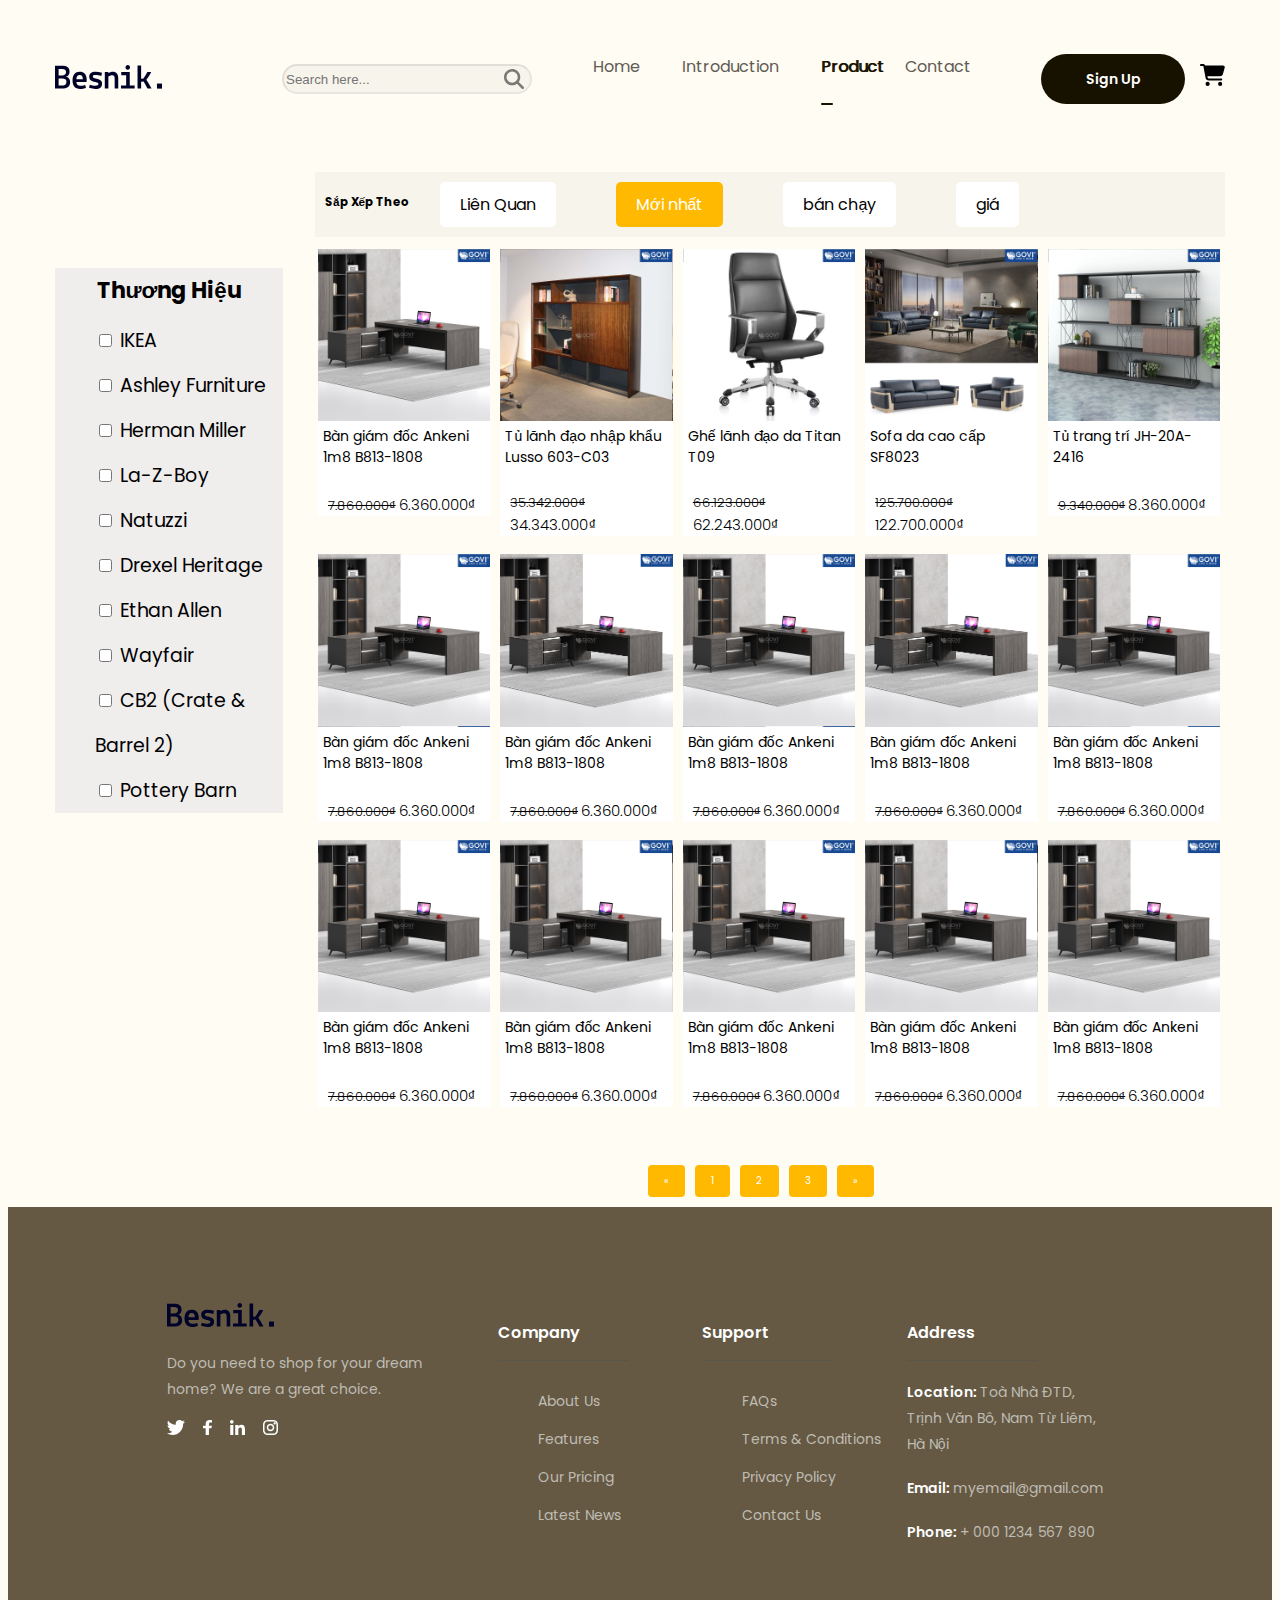
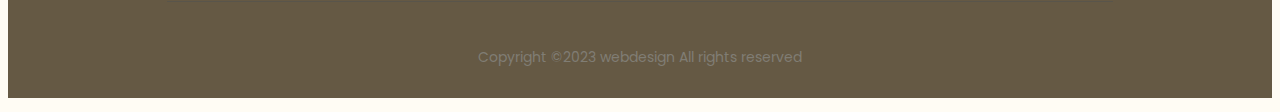
==== contain.html @ 4b07b242 "Besnik Online Shopping" ====
<!DOCTYPE html>
<html lang="en">
    <head>
        <meta charset="UTF-8" />
        <meta name="viewport" content="width=device-width, initial-scale=1.0" />
        <title>Document</title>
        <link rel="stylesheet" href="./assets/stylesheet/contain.css" />

        <link
            rel="stylesheet"
            href="fonts/fontawesome-free-6.4.0-web/css/all.css"
        />
        <!-- Google Fonts -->
        <link rel="preconnect" href="https://fonts.googleapis.com" />
        <link rel="preconnect" href="https://fonts.gstatic.com" crossorigin />
        <link
            href="https://fonts.googleapis.com/css2?family=Poppins:ital,wght@0,100;0,200;0,300;0,400;0,500;0,600;0,700;0,800;0,900;1,400&family=Sen:wght@700&display=swap"
            rel="stylesheet"
        />
    </head>
    <body>
        <!-- HEADER -->
        <header class="header fixed">
            <div class="main-content">
                <div class="body">
                    <!-- LOGO -->
                    <a href="home.html">
                        <img src="./assets/images/Logo.svg" alt="Besnik." />
                    </a>

                    <!-- Search -->
                    <div class="search">
                        <input
                            type="search"
                            id="woocommerce-product-search-field-0"
                            class="search-field mb-0"
                            placeholder="Search here..."
                            value=""
                            name="s"
                            autocomplete="off"
                        />

                        <img
                            src="./assets/images/magnifying-glass-solid.svg"
                            alt="..."
                            class="search-icon"
                        />
                    </div>

                    <!-- Navigation -->
                    <nav class="nav">
                        <ul>
                            <li>
                                <a href="home.html">Home</a>
                            </li>
                            <li>
                                <a href="introduction.html">Introduction</a>
                            </li>
                            <li class="active">
                                <a href="contact.html">Product</a>
                            </li>
                            <li>
                                <a href="contact.html">Contact</a>
                            </li>
                        </ul>
                    </nav>

                    <!-- Sign Up -->
                    <div class="action">
                        <a href="#!" class="sign-up-btn btn">Sign Up</a>
                    </div>

                    <!-- Cart -->
                    <div class="cart">
                        <a href="#!">
                            <img
                                src="./assets/images/cart-shopping-solid.svg"
                                alt="Cart"
                            />
                        </a>
                    </div>
                </div>
            </div>
        </header>
        <main>
            <!-- contain -->
            <div class="main-content">
                <div class="main-contain">
                    <div class="product-header">
                        <h3>Sắp Xếp Theo</h3>
                        <a href="#" class="button-like-link">Liên Quan</a>
                        <a href="#" class="button-like-link button-status"
                            >Mới nhất</a
                        >
                        <a href="#" class="button-like-link">bán chạy</a>
                        <a href="#" class="button-like-link">giá</a>
                    </div>
                    <div class="contain">
                        <div class="contain-right">
                            <div class="contain-menu">
                                <ul class="contain-menu__list">
                                    <h3 class="contain-menu-h3">Thương Hiệu</h3>
                                    <ul>
                                        <li class="contain-menu__item">
                                            <input type="checkbox" />
                                            <label for="brand_ikea">IKEA</label>
                                        </li>
                                        <li class="contain-menu__item">
                                            <input type="checkbox" />
                                            <label for="brand_ashley"
                                                >Ashley Furniture</label
                                            >
                                        </li>
                                        <li class="contain-menu__item">
                                            <input type="checkbox" />
                                            <label for="brand_herman_miller"
                                                >Herman Miller</label
                                            >
                                        </li>
                                        <li class="contain-menu__item">
                                            <input type="checkbox" />
                                            <label for="brand_la_z_boy"
                                                >La-Z-Boy</label
                                            >
                                        </li>
                                        <li class="contain-menu__item">
                                            <input type="checkbox" />
                                            <label for="brand_natuzzi"
                                                >Natuzzi</label
                                            >
                                        </li>
                                        <li class="contain-menu__item">
                                            <input type="checkbox" />
                                            <label for="brand_drexel_heritage"
                                                >Drexel Heritage</label
                                            >
                                        </li>
                                        <li class="contain-menu__item">
                                            <input type="checkbox" />
                                            <label for="brand_ethan_allen"
                                                >Ethan Allen</label
                                            >
                                        </li>
                                        <li class="contain-menu__item">
                                            <input type="checkbox" />
                                            <label for="brand_wayfair"
                                                >Wayfair</label
                                            >
                                        </li>
                                        <li class="contain-menu__item">
                                            <input type="checkbox" />
                                            <label for="brand_cb2"
                                                >CB2 (Crate & Barrel 2)</label
                                            >
                                        </li>
                                        <li class="contain-menu__item">
                                            <input type="checkbox" />
                                            <label for="brand_pottery_barn"
                                                >Pottery Barn</label
                                            >
                                        </li>
                                    </ul>
                                </ul>
                            </div>
                        </div>

                        <div class="product">
                            <!-- production -->
                            <div class="product-list">
                                <a class="product-item" href="table.html">
                                    <div
                                        class="product-item__img"
                                        style="
                                            background-image: url(./assets/images/BanGiamDoc.jpg);
                                        "
                                    ></div>
                                    <h4 class="product-item__name">
                                        Bàn giám đốc Ankeni 1m8 B813-1808
                                    </h4>
                                    <div class="product-item-active">
                                        <div class="product-item-active__like">
                                            <i class="fa-regular fa-heart"></i>
                                        </div>
                                        <div class="product-item-active__start">
                                            <i
                                                class="fa-sharp fa-regular fa-star"
                                            ></i>
                                            <i
                                                class="fa-sharp fa-regular fa-star"
                                            ></i>
                                            <i
                                                class="fa-sharp fa-regular fa-star"
                                            ></i>
                                            <i
                                                class="fa-sharp fa-regular fa-star"
                                            ></i>
                                            <i
                                                class="fa-sharp fa-regular fa-star"
                                            ></i>
                                        </div>
                                    </div>
                                    <div class="product-item__price">
                                        <span class="product-item__price--old"
                                            >7.860.000₫</span
                                        >
                                        <span class="product-item__price--new"
                                            >6.360.000₫</span
                                        >
                                    </div>
                                </a>
                            </div>
                            <!-- production -->
                            <div class="product-list">
                                <a class="product-item" href="cabinet.html">
                                    <div
                                        class="product-item__img"
                                        style="
                                            background-image: url(./assets/images/TuLanhDao.jpg);
                                        "
                                    ></div>
                                    <h4 class="product-item__name">
                                        Tủ lãnh đạo nhập khẩu Lusso 603-C03
                                    </h4>
                                    <div class="product-item-active">
                                        <div class="product-item-active__like">
                                            <i class="fa-regular fa-heart"></i>
                                        </div>
                                        <div class="product-item-active__start">
                                            <i
                                                class="fa-sharp fa-regular fa-star"
                                            ></i>
                                            <i
                                                class="fa-sharp fa-regular fa-star"
                                            ></i>
                                            <i
                                                class="fa-sharp fa-regular fa-star"
                                            ></i>
                                            <i
                                                class="fa-sharp fa-regular fa-star"
                                            ></i>
                                            <i
                                                class="fa-sharp fa-regular fa-star"
                                            ></i>
                                        </div>
                                    </div>
                                    <div class="product-item__price">
                                        <span class="product-item__price--old"
                                            >35.342.000₫</span
                                        >
                                        <span class="product-item__price--new"
                                            >34.343.000₫</span
                                        >
                                    </div>
                                </a>
                            </div>
                            <!-- production -->
                            <div class="product-list">
                                <a class="product-item" href="chair.html">
                                    <div
                                        class="product-item__img"
                                        style="
                                            background-image: url(./assets/images/GheLanhDao.jpg);
                                        "
                                    ></div>
                                    <h4 class="product-item__name">
                                        Ghế lãnh đạo da Titan T09
                                    </h4>
                                    <div class="product-item-active">
                                        <div class="product-item-active__like">
                                            <i class="fa-regular fa-heart"></i>
                                        </div>
                                        <div class="product-item-active__start">
                                            <i
                                                class="fa-sharp fa-regular fa-star"
                                            ></i>
                                            <i
                                                class="fa-sharp fa-regular fa-star"
                                            ></i>
                                            <i
                                                class="fa-sharp fa-regular fa-star"
                                            ></i>
                                            <i
                                                class="fa-sharp fa-regular fa-star"
                                            ></i>
                                            <i
                                                class="fa-sharp fa-regular fa-star"
                                            ></i>
                                        </div>
                                    </div>
                                    <div class="product-item__price">
                                        <span class="product-item__price--old"
                                            >66.123.000₫</span
                                        >
                                        <span class="product-item__price--new"
                                            >62.243.000₫</span
                                        >
                                    </div>
                                </a>
                            </div>
                            <!-- production -->
                            <div class="product-list">
                                <a class="product-item" href="sofa.html">
                                    <div
                                        class="product-item__img"
                                        style="
                                            background-image: url(./assets/images/sofaDaCaoCap.jpg);
                                        "
                                    ></div>
                                    <h4 class="product-item__name">
                                        Sofa da cao cấp SF8023
                                    </h4>
                                    <div class="product-item-active">
                                        <div class="product-item-active__like">
                                            <i class="fa-regular fa-heart"></i>
                                        </div>
                                        <div class="product-item-active__start">
                                            <i
                                                class="fa-sharp fa-regular fa-star"
                                            ></i>
                                            <i
                                                class="fa-sharp fa-regular fa-star"
                                            ></i>
                                            <i
                                                class="fa-sharp fa-regular fa-star"
                                            ></i>
                                            <i
                                                class="fa-sharp fa-regular fa-star"
                                            ></i>
                                            <i
                                                class="fa-sharp fa-regular fa-star"
                                            ></i>
                                        </div>
                                    </div>
                                    <div class="product-item__price">
                                        <span class="product-item__price--old"
                                            >125.700.000₫</span
                                        >
                                        <span class="product-item__price--new"
                                            >122.700.000₫</span
                                        >
                                    </div>
                                </a>
                            </div>
                            <!-- production -->
                            <div class="product-list">
                                <a class="product-item" href="bookshelves.html">
                                    <div
                                        class="product-item__img"
                                        style="
                                            background-image: url(./assets/images/TuTrangTri.jpg);
                                        "
                                    ></div>
                                    <h4 class="product-item__name">
                                        Tủ trang trí JH-20A-2416
                                    </h4>
                                    <div class="product-item-active">
                                        <div class="product-item-active__like">
                                            <i class="fa-regular fa-heart"></i>
                                        </div>
                                        <div class="product-item-active__start">
                                            <i
                                                class="fa-sharp fa-regular fa-star"
                                            ></i>
                                            <i
                                                class="fa-sharp fa-regular fa-star"
                                            ></i>
                                            <i
                                                class="fa-sharp fa-regular fa-star"
                                            ></i>
                                            <i
                                                class="fa-sharp fa-regular fa-star"
                                            ></i>
                                            <i
                                                class="fa-sharp fa-regular fa-star"
                                            ></i>
                                        </div>
                                    </div>
                                    <div class="product-item__price">
                                        <span class="product-item__price--old"
                                            >9.340.000₫</span
                                        >
                                        <span class="product-item__price--new"
                                            >8.360.000₫</span
                                        >
                                    </div>
                                </a>
                            </div>
                            <!-- production -->
                            <div class="product-list">
                                <a class="product-item" href="table.html">
                                    <div
                                        class="product-item__img"
                                        style="
                                            background-image: url(./assets/images/BanGiamDoc.jpg);
                                        "
                                    ></div>
                                    <h4 class="product-item__name">
                                        Bàn giám đốc Ankeni 1m8 B813-1808
                                    </h4>
                                    <div class="product-item-active">
                                        <div class="product-item-active__like">
                                            <i class="fa-regular fa-heart"></i>
                                        </div>
                                        <div class="product-item-active__start">
                                            <i
                                                class="fa-sharp fa-regular fa-star"
                                            ></i>
                                            <i
                                                class="fa-sharp fa-regular fa-star"
                                            ></i>
                                            <i
                                                class="fa-sharp fa-regular fa-star"
                                            ></i>
                                            <i
                                                class="fa-sharp fa-regular fa-star"
                                            ></i>
                                            <i
                                                class="fa-sharp fa-regular fa-star"
                                            ></i>
                                        </div>
                                    </div>
                                    <div class="product-item__price">
                                        <span class="product-item__price--old"
                                            >7.860.000₫</span
                                        >
                                        <span class="product-item__price--new"
                                            >6.360.000₫</span
                                        >
                                    </div>
                                </a>
                            </div>
                            <!-- production -->
                            <div class="product-list">
                                <a class="product-item" href="table.html">
                                    <div
                                        class="product-item__img"
                                        style="
                                            background-image: url(./assets/images/BanGiamDoc.jpg);
                                        "
                                    ></div>
                                    <h4 class="product-item__name">
                                        Bàn giám đốc Ankeni 1m8 B813-1808
                                    </h4>
                                    <div class="product-item-active">
                                        <div class="product-item-active__like">
                                            <i class="fa-regular fa-heart"></i>
                                        </div>
                                        <div class="product-item-active__start">
                                            <i
                                                class="fa-sharp fa-regular fa-star"
                                            ></i>
                                            <i
                                                class="fa-sharp fa-regular fa-star"
                                            ></i>
                                            <i
                                                class="fa-sharp fa-regular fa-star"
                                            ></i>
                                            <i
                                                class="fa-sharp fa-regular fa-star"
                                            ></i>
                                            <i
                                                class="fa-sharp fa-regular fa-star"
                                            ></i>
                                        </div>
                                    </div>
                                    <div class="product-item__price">
                                        <span class="product-item__price--old"
                                            >7.860.000₫</span
                                        >
                                        <span class="product-item__price--new"
                                            >6.360.000₫</span
                                        >
                                    </div>
                                </a>
                            </div>
                            <!-- production -->
                            <div class="product-list">
                                <a class="product-item" href="table.html">
                                    <div
                                        class="product-item__img"
                                        style="
                                            background-image: url(./assets/images/BanGiamDoc.jpg);
                                        "
                                    ></div>
                                    <h4 class="product-item__name">
                                        Bàn giám đốc Ankeni 1m8 B813-1808
                                    </h4>
                                    <div class="product-item-active">
                                        <div class="product-item-active__like">
                                            <i class="fa-regular fa-heart"></i>
                                        </div>
                                        <div class="product-item-active__start">
                                            <i
                                                class="fa-sharp fa-regular fa-star"
                                            ></i>
                                            <i
                                                class="fa-sharp fa-regular fa-star"
                                            ></i>
                                            <i
                                                class="fa-sharp fa-regular fa-star"
                                            ></i>
                                            <i
                                                class="fa-sharp fa-regular fa-star"
                                            ></i>
                                            <i
                                                class="fa-sharp fa-regular fa-star"
                                            ></i>
                                        </div>
                                    </div>
                                    <div class="product-item__price">
                                        <span class="product-item__price--old"
                                            >7.860.000₫</span
                                        >
                                        <span class="product-item__price--new"
                                            >6.360.000₫</span
                                        >
                                    </div>
                                </a>
                            </div>
                            <!-- production -->
                            <div class="product-list">
                                <a class="product-item" href="table.html">
                                    <div
                                        class="product-item__img"
                                        style="
                                            background-image: url(./assets/images/BanGiamDoc.jpg);
                                        "
                                    ></div>
                                    <h4 class="product-item__name">
                                        Bàn giám đốc Ankeni 1m8 B813-1808
                                    </h4>
                                    <div class="product-item-active">
                                        <div class="product-item-active__like">
                                            <i class="fa-regular fa-heart"></i>
                                        </div>
                                        <div class="product-item-active__start">
                                            <i
                                                class="fa-sharp fa-regular fa-star"
                                            ></i>
                                            <i
                                                class="fa-sharp fa-regular fa-star"
                                            ></i>
                                            <i
                                                class="fa-sharp fa-regular fa-star"
                                            ></i>
                                            <i
                                                class="fa-sharp fa-regular fa-star"
                                            ></i>
                                            <i
                                                class="fa-sharp fa-regular fa-star"
                                            ></i>
                                        </div>
                                    </div>
                                    <div class="product-item__price">
                                        <span class="product-item__price--old"
                                            >7.860.000₫</span
                                        >
                                        <span class="product-item__price--new"
                                            >6.360.000₫</span
                                        >
                                    </div>
                                </a>
                            </div>
                            <!-- production -->
                            <div class="product-list">
                                <a class="product-item" href="table.html">
                                    <div
                                        class="product-item__img"
                                        style="
                                            background-image: url(./assets/images/BanGiamDoc.jpg);
                                        "
                                    ></div>
                                    <h4 class="product-item__name">
                                        Bàn giám đốc Ankeni 1m8 B813-1808
                                    </h4>
                                    <div class="product-item-active">
                                        <div class="product-item-active__like">
                                            <i class="fa-regular fa-heart"></i>
                                        </div>
                                        <div class="product-item-active__start">
                                            <i
                                                class="fa-sharp fa-regular fa-star"
                                            ></i>
                                            <i
                                                class="fa-sharp fa-regular fa-star"
                                            ></i>
                                            <i
                                                class="fa-sharp fa-regular fa-star"
                                            ></i>
                                            <i
                                                class="fa-sharp fa-regular fa-star"
                                            ></i>
                                            <i
                                                class="fa-sharp fa-regular fa-star"
                                            ></i>
                                        </div>
                                    </div>
                                    <div class="product-item__price">
                                        <span class="product-item__price--old"
                                            >7.860.000₫</span
                                        >
                                        <span class="product-item__price--new"
                                            >6.360.000₫</span
                                        >
                                    </div>
                                </a>
                            </div>
                            <!-- production -->
                            <div class="product-list">
                                <a class="product-item" href="table.html">
                                    <div
                                        class="product-item__img"
                                        style="
                                            background-image: url(./assets/images/BanGiamDoc.jpg);
                                        "
                                    ></div>
                                    <h4 class="product-item__name">
                                        Bàn giám đốc Ankeni 1m8 B813-1808
                                    </h4>
                                    <div class="product-item-active">
                                        <div class="product-item-active__like">
                                            <i class="fa-regular fa-heart"></i>
                                        </div>
                                        <div class="product-item-active__start">
                                            <i
                                                class="fa-sharp fa-regular fa-star"
                                            ></i>
                                            <i
                                                class="fa-sharp fa-regular fa-star"
                                            ></i>
                                            <i
                                                class="fa-sharp fa-regular fa-star"
                                            ></i>
                                            <i
                                                class="fa-sharp fa-regular fa-star"
                                            ></i>
                                            <i
                                                class="fa-sharp fa-regular fa-star"
                                            ></i>
                                        </div>
                                    </div>
                                    <div class="product-item__price">
                                        <span class="product-item__price--old"
                                            >7.860.000₫</span
                                        >
                                        <span class="product-item__price--new"
                                            >6.360.000₫</span
                                        >
                                    </div>
                                </a>
                            </div>
                            <!-- production -->
                            <div class="product-list">
                                <a class="product-item" href="table.html">
                                    <div
                                        class="product-item__img"
                                        style="
                                            background-image: url(./assets/images/BanGiamDoc.jpg);
                                        "
                                    ></div>
                                    <h4 class="product-item__name">
                                        Bàn giám đốc Ankeni 1m8 B813-1808
                                    </h4>
                                    <div class="product-item-active">
                                        <div class="product-item-active__like">
                                            <i class="fa-regular fa-heart"></i>
                                        </div>
                                        <div class="product-item-active__start">
                                            <i
                                                class="fa-sharp fa-regular fa-star"
                                            ></i>
                                            <i
                                                class="fa-sharp fa-regular fa-star"
                                            ></i>
                                            <i
                                                class="fa-sharp fa-regular fa-star"
                                            ></i>
                                            <i
                                                class="fa-sharp fa-regular fa-star"
                                            ></i>
                                            <i
                                                class="fa-sharp fa-regular fa-star"
                                            ></i>
                                        </div>
                                    </div>
                                    <div class="product-item__price">
                                        <span class="product-item__price--old"
                                            >7.860.000₫</span
                                        >
                                        <span class="product-item__price--new"
                                            >6.360.000₫</span
                                        >
                                    </div>
                                </a>
                            </div>
                            <!-- production -->
                            <div class="product-list">
                                <a class="product-item" href="table.html">
                                    <div
                                        class="product-item__img"
                                        style="
                                            background-image: url(./assets/images/BanGiamDoc.jpg);
                                        "
                                    ></div>
                                    <h4 class="product-item__name">
                                        Bàn giám đốc Ankeni 1m8 B813-1808
                                    </h4>
                                    <div class="product-item-active">
                                        <div class="product-item-active__like">
                                            <i class="fa-regular fa-heart"></i>
                                        </div>
                                        <div class="product-item-active__start">
                                            <i
                                                class="fa-sharp fa-regular fa-star"
                                            ></i>
                                            <i
                                                class="fa-sharp fa-regular fa-star"
                                            ></i>
                                            <i
                                                class="fa-sharp fa-regular fa-star"
                                            ></i>
                                            <i
                                                class="fa-sharp fa-regular fa-star"
                                            ></i>
                                            <i
                                                class="fa-sharp fa-regular fa-star"
                                            ></i>
                                        </div>
                                    </div>
                                    <div class="product-item__price">
                                        <span class="product-item__price--old"
                                            >7.860.000₫</span
                                        >
                                        <span class="product-item__price--new"
                                            >6.360.000₫</span
                                        >
                                    </div>
                                </a>
                            </div>
                            <!-- production -->
                            <div class="product-list">
                                <a class="product-item" href="table.html">
                                    <div
                                        class="product-item__img"
                                        style="
                                            background-image: url(./assets/images/BanGiamDoc.jpg);
                                        "
                                    ></div>
                                    <h4 class="product-item__name">
                                        Bàn giám đốc Ankeni 1m8 B813-1808
                                    </h4>
                                    <div class="product-item-active">
                                        <div class="product-item-active__like">
                                            <i class="fa-regular fa-heart"></i>
                                        </div>
                                        <div class="product-item-active__start">
                                            <i
                                                class="fa-sharp fa-regular fa-star"
                                            ></i>
                                            <i
                                                class="fa-sharp fa-regular fa-star"
                                            ></i>
                                            <i
                                                class="fa-sharp fa-regular fa-star"
                                            ></i>
                                            <i
                                                class="fa-sharp fa-regular fa-star"
                                            ></i>
                                            <i
                                                class="fa-sharp fa-regular fa-star"
                                            ></i>
                                        </div>
                                    </div>
                                    <div class="product-item__price">
                                        <span class="product-item__price--old"
                                            >7.860.000₫</span
                                        >
                                        <span class="product-item__price--new"
                                            >6.360.000₫</span
                                        >
                                    </div>
                                </a>
                            </div>
                            <!-- production -->
                            <div class="product-list">
                                <a class="product-item" href="table.html">
                                    <div
                                        class="product-item__img"
                                        style="
                                            background-image: url(./assets/images/BanGiamDoc.jpg);
                                        "
                                    ></div>
                                    <h4 class="product-item__name">
                                        Bàn giám đốc Ankeni 1m8 B813-1808
                                    </h4>
                                    <div class="product-item-active">
                                        <div class="product-item-active__like">
                                            <i class="fa-regular fa-heart"></i>
                                        </div>
                                        <div class="product-item-active__start">
                                            <i
                                                class="fa-sharp fa-regular fa-star"
                                            ></i>
                                            <i
                                                class="fa-sharp fa-regular fa-star"
                                            ></i>
                                            <i
                                                class="fa-sharp fa-regular fa-star"
                                            ></i>
                                            <i
                                                class="fa-sharp fa-regular fa-star"
                                            ></i>
                                            <i
                                                class="fa-sharp fa-regular fa-star"
                                            ></i>
                                        </div>
                                    </div>
                                    <div class="product-item__price">
                                        <span class="product-item__price--old"
                                            >7.860.000₫</span
                                        >
                                        <span class="product-item__price--new"
                                            >6.360.000₫</span
                                        >
                                    </div>
                                </a>
                            </div>

                            <div class="contain_footer">
                                <ul class="pagination">
                                    <li><a href="#">«</a></li>
                                    <li><a href="#">1</a></li>
                                    <li><a href="#">2</a></li>
                                    <li><a href="#">3</a></li>
                                    <!-- Add more pages as needed -->
                                    <li><a href="#">»</a></li>
                                </ul>
                            </div>
                        </div>
                    </div>
                </div>
            </div>
        </main>
        <!-- FOOTER -->
        <div class="footer">
            <div class="main-content">
                <div class="row">
                    <!-- COLUMN 1 -->
                    <div class="column">
                        <a href=""
                            ><img
                                src="./assets/images/Logo.svg"
                                alt="Besnik"
                                class="logo"
                        /></a>
                        <p class="desc">
                            Do you need to shop for your dream home? We are a
                            great choice.
                        </p>
                        <img
                            src="./assets/images/social.svg"
                            alt="Social"
                            class="social"
                        />
                    </div>
                    <!-- COLUMN 2 -->
                    <div class="column">
                        <h3 class="title">Company</h3>
                        <ul class="list">
                            <li>
                                <a href="">About Us</a>
                            </li>
                            <li>
                                <a href="">Features</a>
                            </li>
                            <li>
                                <a href="">Our Pricing</a>
                            </li>
                            <li>
                                <a href="">Latest News</a>
                            </li>
                        </ul>
                    </div>
                    <!-- COLUMN 3 -->
                    <div class="column">
                        <h3 class="title">Support</h3>
                        <ul class="list">
                            <li>
                                <a href="">FAQs</a>
                            </li>
                            <li>
                                <a href="">Terms & Conditions</a>
                            </li>
                            <li>
                                <a href="">Privacy Policy</a>
                            </li>
                            <li>
                                <a href="">Contact Us</a>
                            </li>
                        </ul>
                    </div>
                    <!-- COLUMN 4 -->
                    <div class="column">
                        <h3 class="title">Address</h3>
                        <p class="desc">
                            <strong>Location: </strong>Toà Nhà ĐTD, Trịnh Văn
                            Bô, Nam Từ Liêm, Hà Nội
                        </p>

                        <p class="desc">
                            <strong>Email: </strong>myemail@gmail.com
                        </p>

                        <p class="desc">
                            <strong>Phone: </strong>+ 000 1234 567 890
                        </p>
                    </div>
                </div>
                <p class="copyright">
                    Copyright ©2023 webdesign All rights reserved
                </p>
            </div>
        </div>
    </body>
</html>
---- assets/stylesheet/contain.css ----
.main-content {
    width: 1170px;
    max-width: calc(100% - 48px);
    margin-left: auto;
    margin-right: auto;
}

* {
    box-sizing: border-box;
}

html {
    font-size: 62.5%;
}

body {
    background-color: #fffcf4;
    font-size: 1.6 rem;
    font-family: "Poppins", sans-serif;
}

/* Common */
.main-content {
    width: 1170px;
    max-width: calc(100% - 48px);
    margin-left: auto;
    margin-right: auto;
}

ul {
    list-style: none;
}

a {
    text-decoration: none;
}

:root {
    --font-heading: "Sen", sans-serif;
    --primary-color: #ffb900;
}

.btn {
    display: inline-block;
    min-width: 118px;
    padding: 0 16px;
    line-height: 50px;
    font-weight: 600;
    font-size: 1.4rem;
    text-align: center;
    color: #ffffff;
    background: #171100;
    border-radius: 999px;
}

.btn:hover {
    opacity: 0.9;
    cursor: pointer;
}

.heading {
    font-family: var(--font-heading);
    font-weight: 700;
    font-size: 5.8rem;
    line-height: 1.17;
    letter-spacing: -0.02em;
    color: #171100;
}

.heading.lv1 {
    font-size: 5.8rem;
    line-height: 1.17;
}

.heading.lv2 {
    font-size: 3.8rem;
    line-height: 1.26; /* 126.316% */
}

.line-clamp {
    display: -webkit-box;
    -webkit-line-clamp: var(--line-clamp, 1);
    -webkit-box-orient: vertical;
    overflow: hidden;
}

.line-clamp.line-2 {
    --line-clamp: 2;
}

.break-all {
    word-break: break-all;
}

/*---------------------- Header ----------------------*/
header {
    background: #fffcf4;
}

header.fixed {
    position: sticky;
    top: -28px;
    z-index: 1;
}

.header .body {
    display: flex;
    padding: 36px 0 8px;
    align-items: center;
}

.nav {
    margin-left: auto;
}

.nav a {
    position: relative;
    padding: 8px 21px;
    color: #5f5b53;
    text-align: center;
    font-size: 1.6rem;
}

.nav ul {
    display: flex;
}

.nav a:hover,
.nav li.active a {
    color: #171100;
    /* font-weight: 600; */
    text-shadow: 1px 0 0 currentColor;
}

.nav li.active a::after {
    position: absolute;
    left: 21px;
    bottom: 6px;
    display: block;
    content: "";
    width: 12px;
    height: 2px;
    flex-shrink: 0;
    border-radius: 1px;
    background: #171100;
}

.header .sign-up-btn {
    min-width: 144px;
}

a.sign-up-btn.btn:hover {
    background: #ffb900;
}

.header .action {
    margin-left: 49px;
}

.header .search {
    position: relative;
    margin-left: 120px;
}

.header .search .search-icon {
    position: absolute;
    width: 20px;
    height: 20px;
    margin-left: -28px;
    margin-top: 5px;
    opacity: 0.5;
}

.header .search-field {
    width: 250px;
    height: 30px;
    background-color: rgba(0, 0, 0, 0.03);
    border-color: rgba(0, 0, 0, 0.09);
    border-radius: 999px;
    box-shadow: none;
    color: currentColor !important;
}

.header .cart {
    margin-left: 15px;
    width: 30px;
    height: 30px;
}

/*---------------------- FOOTER ----------------------*/
.footer {
    padding: 96px 135px 0;
    background: #655944;
}

.footer .row {
    display: flex;
    padding-bottom: 38px;
    border-bottom: 1px solid #59554b;
}

.footer .row .column {
    width: 21.6%;
}

.footer .row .column:nth-child(1) {
    width: 35%;
}

.footer .column .desc {
    max-width: 267px;
    margin: 18px 0;
    color: #bfbcb2;
    font-size: 1.4rem;
    font-weight: 400;
    line-height: 1.86; /* 185.714% */
}

.footer .title {
    padding-bottom: 14px;
    position: relative;
    color: #fff;
    font-size: 1.6rem;
    font-weight: 600;
    line-height: 1.75; /* 175% */
}

.footer .title::after {
    content: "";
    position: absolute;
    left: 0;
    bottom: 0;
    width: 130px;
    height: 1px;
    flex-shrink: 0;
    background: #59554b;
}

.footer .list {
    margin-top: 28px;
}

.footer .list li a {
    display: inline-block;
    margin-bottom: 12px;
    color: #bfbcb2;
    font-size: 1.4rem;
    font-weight: 400;
    line-height: 1.85; /* 185.714% */
}

.footer .list li:last-child a {
    margin-bottom: 0;
}

.footer strong {
    color: #fff;
    font-weight: 600;
}

.footer .copyright {
    padding: 28px 28px;
    color: #807d74;
    text-align: center;
    font-size: 1.4rem;
    font-weight: 400;
    line-height: 1.86; /* 185.714% */
}

.main-contain {
    margin-top: 50px;
}

.contain {
    display: flex;
    width: 100%;
}
/* contain ritht */
.contain-right {
    width: 20%;
    margin-top: 0px;
    margin-right: 30px;
}

.contain-menu {
    background-color: rgb(240, 237, 237);
}

.contain-menu-h3 {
    margin-top: 0;
    margin-bottom: 5px;
    text-align: center; /* Căn giữa chữ trong ô */
}
.contain-menu__list {
    font-size: 19px;
    line-height: 45px;
    list-style: none;
    padding-left: 0;
}

.contain-menu__item {
    display: block;
    border-bottom: 1px solid var(--color--border);
    margin-left: 0px;
}

.contain-menu__item:hover {
    cursor: pointer;

    background-color: #fff;
}
/* product-header */
.product-header {
    display: flex;
    background-color: rgba(0, 0, 0, 0.03);
    padding: 10px;
    margin-left: 260px;
    margin-bottom: 12px;
}
.button-like-link {
    display: inline-block;
    padding: 10px 20px;
    text-decoration: none;
    background-color: white;
    color: #040202;
    font-size: 16px;
    border-radius: 5px;
    transition: background-color 0.3s ease;
    margin-left: 30px;
    margin-right: 30px;
}
.button-status {
    background-color: #ffb900;
    color: white;
}
/* product */
.product {
    display: flex;
    flex-wrap: wrap;
    width: 80%;
}
.product-list {
    padding: 0 5px 8px 5px;
    width: 20%;
}

.product-item {
    background-color: white;
    transform: transform linear rgba(0, 0, 0, 0.1);
    display: block;
    text-decoration: none;
    color: var(--color--text);
}

.product-item {
    background-color: white;
    transform: transform linear rgba(0, 0, 0, 0.1);
    display: block;
    text-decoration: none;
    color: var(--color--text);
}

.product-item:hover {
    transform: translateY(-10px);
}
.product-item__img {
    padding-top: 100%;
    background-size: contain;
    background-position: center;
}

.product-item__name {
    font-size: 1.4rem;
    font-weight: 400;
    color: var(--color--text);
    height: auto;
    margin: 5px;
    overflow: hidden;
    display: -webkit-box;
    -webkit-box-orient: vertical;
    -webkit-line-clamp: 2;
}
.product-item__price {
    margin: 10px;
    font-weight: 300;
}
.product-item__price--old {
    font-size: 1.3rem;
    text-decoration: line-through;
}
.product-item__price--new {
    font-size: 1.5rem;
    color: var(--color--primakey);
}
.product-item-active {
    display: flex;
    justify-content: space-between;
    font-size: 1.3rem;
    align-items: center;
}
.product-item-active__like {
    margin: 5px;
}
.product-item-active__like--on {
    color: red;
}
.product-item-active__start {
    margin-left: auto;
}
/* footer */

.contain_foote {
    background-color: #333;
    color: white;
    text-align: center;
    padding: 10px;
    position: fixed;
    bottom: 0;
    width: 100%;
}

.pagination {
    display: flex;
    justify-content: center;
    list-style: none;
    padding: 0;
    margin-left: 330px;
    margin-top: 40px;
}

.pagination li {
    margin: 0 5px;
}

.pagination a {
    text-decoration: none;
    color: white;
    background-color: #ffb900;
    padding: 8px 16px;
    border-radius: 4px;
    display: inline-block; /* Để liên kết chuyển trang căn giữa */
}

.pagination a:hover {
    background-color: #777;
}
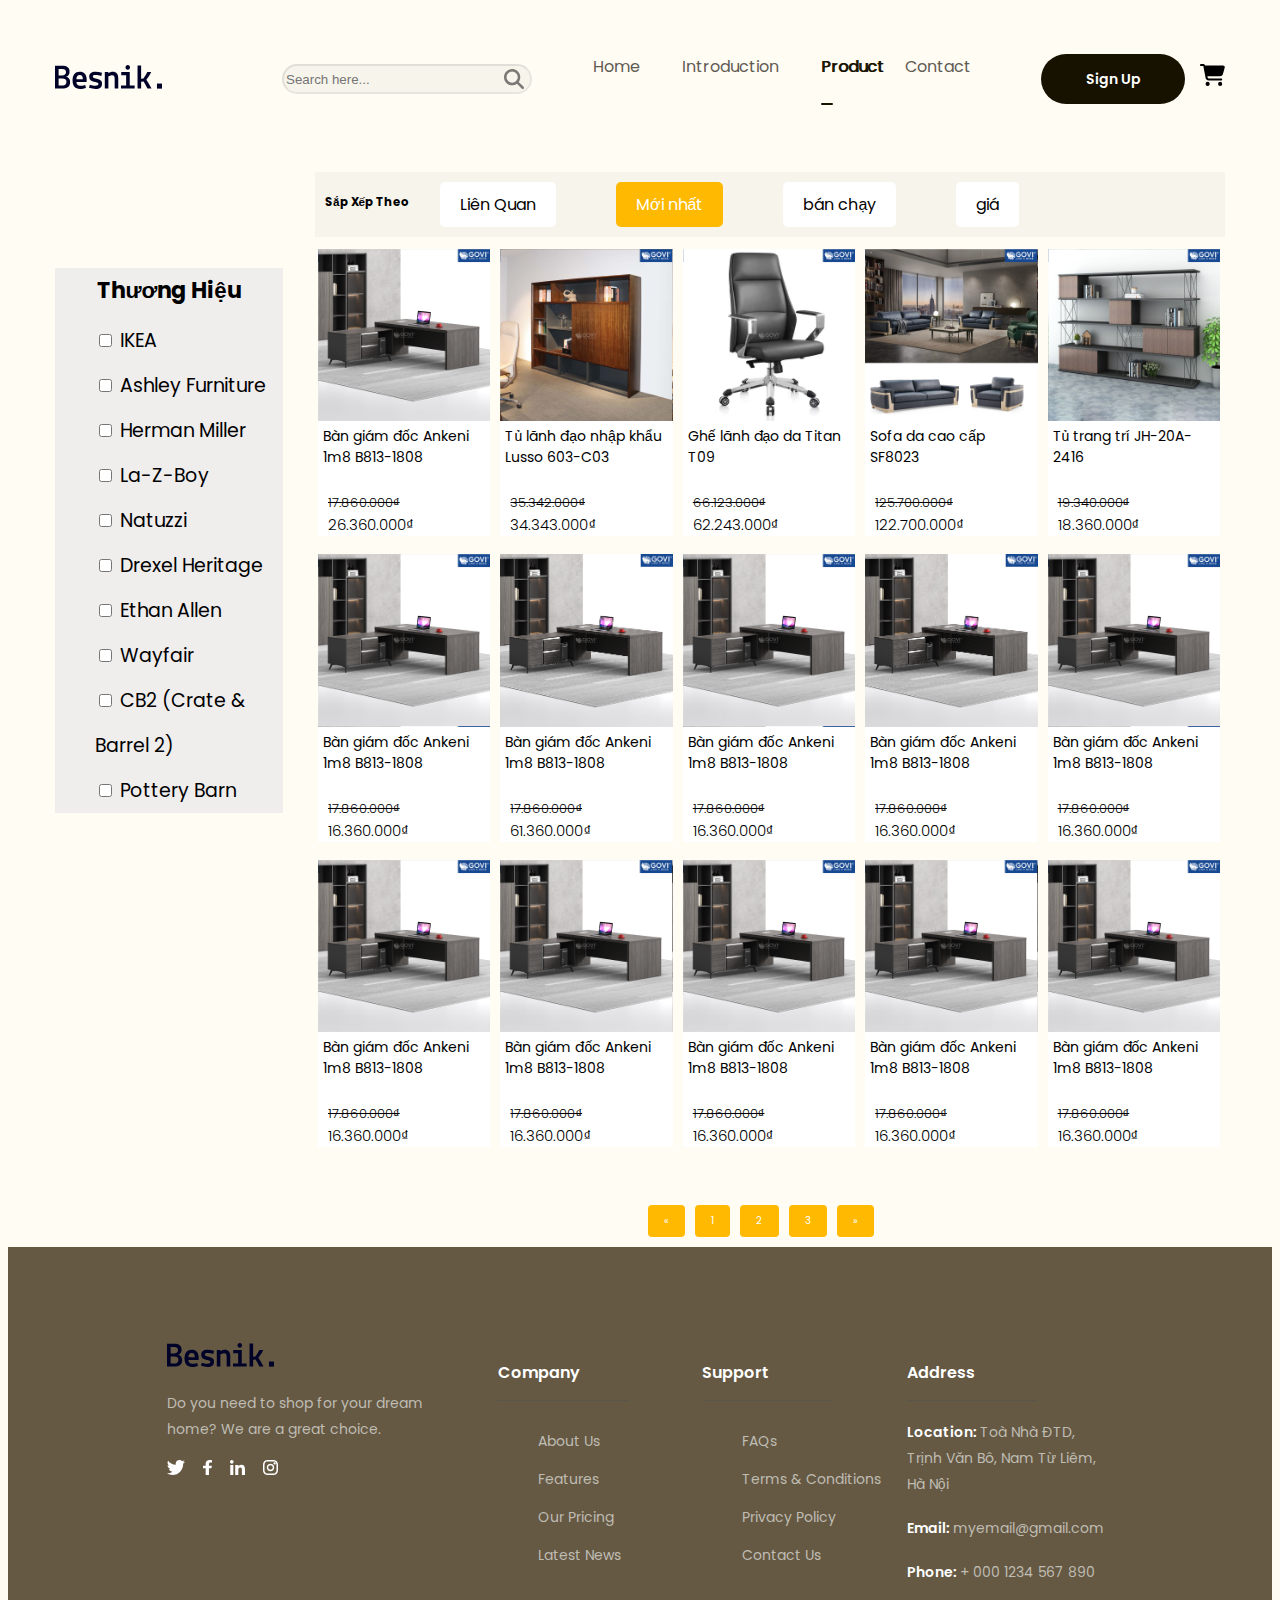
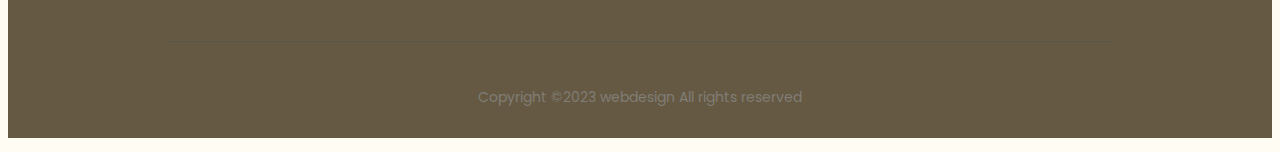
==== commit 868bf742: "Update Price" ====
--- a/contain.html
+++ b/contain.html
@@ -24,7 +24,7 @@
             <div class="main-content">
                 <div class="body">
                     <!-- LOGO -->
-                    <a href="home.html">
+                    <a href="#">
                         <img src="./assets/images/Logo.svg" alt="Besnik." />
                     </a>
 
@@ -201,10 +201,10 @@
                                     </div>
                                     <div class="product-item__price">
                                         <span class="product-item__price--old"
-                                            >7.860.000₫</span
-                                        >
-                                        <span class="product-item__price--new"
-                                            >6.360.000₫</span
+                                            >17.860.000₫</span
+                                        >
+                                        <span class="product-item__price--new"
+                                            >26.360.000₫</span
                                         >
                                     </div>
                                 </a>
@@ -377,450 +377,450 @@
                                     </div>
                                     <div class="product-item__price">
                                         <span class="product-item__price--old"
-                                            >9.340.000₫</span
-                                        >
-                                        <span class="product-item__price--new"
-                                            >8.360.000₫</span
-                                        >
-                                    </div>
-                                </a>
-                            </div>
-                            <!-- production -->
-                            <div class="product-list">
-                                <a class="product-item" href="table.html">
-                                    <div
-                                        class="product-item__img"
-                                        style="
-                                            background-image: url(./assets/images/BanGiamDoc.jpg);
-                                        "
-                                    ></div>
-                                    <h4 class="product-item__name">
-                                        Bàn giám đốc Ankeni 1m8 B813-1808
-                                    </h4>
-                                    <div class="product-item-active">
-                                        <div class="product-item-active__like">
-                                            <i class="fa-regular fa-heart"></i>
-                                        </div>
-                                        <div class="product-item-active__start">
-                                            <i
-                                                class="fa-sharp fa-regular fa-star"
-                                            ></i>
-                                            <i
-                                                class="fa-sharp fa-regular fa-star"
-                                            ></i>
-                                            <i
-                                                class="fa-sharp fa-regular fa-star"
-                                            ></i>
-                                            <i
-                                                class="fa-sharp fa-regular fa-star"
-                                            ></i>
-                                            <i
-                                                class="fa-sharp fa-regular fa-star"
-                                            ></i>
-                                        </div>
-                                    </div>
-                                    <div class="product-item__price">
-                                        <span class="product-item__price--old"
-                                            >7.860.000₫</span
-                                        >
-                                        <span class="product-item__price--new"
-                                            >6.360.000₫</span
-                                        >
-                                    </div>
-                                </a>
-                            </div>
-                            <!-- production -->
-                            <div class="product-list">
-                                <a class="product-item" href="table.html">
-                                    <div
-                                        class="product-item__img"
-                                        style="
-                                            background-image: url(./assets/images/BanGiamDoc.jpg);
-                                        "
-                                    ></div>
-                                    <h4 class="product-item__name">
-                                        Bàn giám đốc Ankeni 1m8 B813-1808
-                                    </h4>
-                                    <div class="product-item-active">
-                                        <div class="product-item-active__like">
-                                            <i class="fa-regular fa-heart"></i>
-                                        </div>
-                                        <div class="product-item-active__start">
-                                            <i
-                                                class="fa-sharp fa-regular fa-star"
-                                            ></i>
-                                            <i
-                                                class="fa-sharp fa-regular fa-star"
-                                            ></i>
-                                            <i
-                                                class="fa-sharp fa-regular fa-star"
-                                            ></i>
-                                            <i
-                                                class="fa-sharp fa-regular fa-star"
-                                            ></i>
-                                            <i
-                                                class="fa-sharp fa-regular fa-star"
-                                            ></i>
-                                        </div>
-                                    </div>
-                                    <div class="product-item__price">
-                                        <span class="product-item__price--old"
-                                            >7.860.000₫</span
-                                        >
-                                        <span class="product-item__price--new"
-                                            >6.360.000₫</span
-                                        >
-                                    </div>
-                                </a>
-                            </div>
-                            <!-- production -->
-                            <div class="product-list">
-                                <a class="product-item" href="table.html">
-                                    <div
-                                        class="product-item__img"
-                                        style="
-                                            background-image: url(./assets/images/BanGiamDoc.jpg);
-                                        "
-                                    ></div>
-                                    <h4 class="product-item__name">
-                                        Bàn giám đốc Ankeni 1m8 B813-1808
-                                    </h4>
-                                    <div class="product-item-active">
-                                        <div class="product-item-active__like">
-                                            <i class="fa-regular fa-heart"></i>
-                                        </div>
-                                        <div class="product-item-active__start">
-                                            <i
-                                                class="fa-sharp fa-regular fa-star"
-                                            ></i>
-                                            <i
-                                                class="fa-sharp fa-regular fa-star"
-                                            ></i>
-                                            <i
-                                                class="fa-sharp fa-regular fa-star"
-                                            ></i>
-                                            <i
-                                                class="fa-sharp fa-regular fa-star"
-                                            ></i>
-                                            <i
-                                                class="fa-sharp fa-regular fa-star"
-                                            ></i>
-                                        </div>
-                                    </div>
-                                    <div class="product-item__price">
-                                        <span class="product-item__price--old"
-                                            >7.860.000₫</span
-                                        >
-                                        <span class="product-item__price--new"
-                                            >6.360.000₫</span
-                                        >
-                                    </div>
-                                </a>
-                            </div>
-                            <!-- production -->
-                            <div class="product-list">
-                                <a class="product-item" href="table.html">
-                                    <div
-                                        class="product-item__img"
-                                        style="
-                                            background-image: url(./assets/images/BanGiamDoc.jpg);
-                                        "
-                                    ></div>
-                                    <h4 class="product-item__name">
-                                        Bàn giám đốc Ankeni 1m8 B813-1808
-                                    </h4>
-                                    <div class="product-item-active">
-                                        <div class="product-item-active__like">
-                                            <i class="fa-regular fa-heart"></i>
-                                        </div>
-                                        <div class="product-item-active__start">
-                                            <i
-                                                class="fa-sharp fa-regular fa-star"
-                                            ></i>
-                                            <i
-                                                class="fa-sharp fa-regular fa-star"
-                                            ></i>
-                                            <i
-                                                class="fa-sharp fa-regular fa-star"
-                                            ></i>
-                                            <i
-                                                class="fa-sharp fa-regular fa-star"
-                                            ></i>
-                                            <i
-                                                class="fa-sharp fa-regular fa-star"
-                                            ></i>
-                                        </div>
-                                    </div>
-                                    <div class="product-item__price">
-                                        <span class="product-item__price--old"
-                                            >7.860.000₫</span
-                                        >
-                                        <span class="product-item__price--new"
-                                            >6.360.000₫</span
-                                        >
-                                    </div>
-                                </a>
-                            </div>
-                            <!-- production -->
-                            <div class="product-list">
-                                <a class="product-item" href="table.html">
-                                    <div
-                                        class="product-item__img"
-                                        style="
-                                            background-image: url(./assets/images/BanGiamDoc.jpg);
-                                        "
-                                    ></div>
-                                    <h4 class="product-item__name">
-                                        Bàn giám đốc Ankeni 1m8 B813-1808
-                                    </h4>
-                                    <div class="product-item-active">
-                                        <div class="product-item-active__like">
-                                            <i class="fa-regular fa-heart"></i>
-                                        </div>
-                                        <div class="product-item-active__start">
-                                            <i
-                                                class="fa-sharp fa-regular fa-star"
-                                            ></i>
-                                            <i
-                                                class="fa-sharp fa-regular fa-star"
-                                            ></i>
-                                            <i
-                                                class="fa-sharp fa-regular fa-star"
-                                            ></i>
-                                            <i
-                                                class="fa-sharp fa-regular fa-star"
-                                            ></i>
-                                            <i
-                                                class="fa-sharp fa-regular fa-star"
-                                            ></i>
-                                        </div>
-                                    </div>
-                                    <div class="product-item__price">
-                                        <span class="product-item__price--old"
-                                            >7.860.000₫</span
-                                        >
-                                        <span class="product-item__price--new"
-                                            >6.360.000₫</span
-                                        >
-                                    </div>
-                                </a>
-                            </div>
-                            <!-- production -->
-                            <div class="product-list">
-                                <a class="product-item" href="table.html">
-                                    <div
-                                        class="product-item__img"
-                                        style="
-                                            background-image: url(./assets/images/BanGiamDoc.jpg);
-                                        "
-                                    ></div>
-                                    <h4 class="product-item__name">
-                                        Bàn giám đốc Ankeni 1m8 B813-1808
-                                    </h4>
-                                    <div class="product-item-active">
-                                        <div class="product-item-active__like">
-                                            <i class="fa-regular fa-heart"></i>
-                                        </div>
-                                        <div class="product-item-active__start">
-                                            <i
-                                                class="fa-sharp fa-regular fa-star"
-                                            ></i>
-                                            <i
-                                                class="fa-sharp fa-regular fa-star"
-                                            ></i>
-                                            <i
-                                                class="fa-sharp fa-regular fa-star"
-                                            ></i>
-                                            <i
-                                                class="fa-sharp fa-regular fa-star"
-                                            ></i>
-                                            <i
-                                                class="fa-sharp fa-regular fa-star"
-                                            ></i>
-                                        </div>
-                                    </div>
-                                    <div class="product-item__price">
-                                        <span class="product-item__price--old"
-                                            >7.860.000₫</span
-                                        >
-                                        <span class="product-item__price--new"
-                                            >6.360.000₫</span
-                                        >
-                                    </div>
-                                </a>
-                            </div>
-                            <!-- production -->
-                            <div class="product-list">
-                                <a class="product-item" href="table.html">
-                                    <div
-                                        class="product-item__img"
-                                        style="
-                                            background-image: url(./assets/images/BanGiamDoc.jpg);
-                                        "
-                                    ></div>
-                                    <h4 class="product-item__name">
-                                        Bàn giám đốc Ankeni 1m8 B813-1808
-                                    </h4>
-                                    <div class="product-item-active">
-                                        <div class="product-item-active__like">
-                                            <i class="fa-regular fa-heart"></i>
-                                        </div>
-                                        <div class="product-item-active__start">
-                                            <i
-                                                class="fa-sharp fa-regular fa-star"
-                                            ></i>
-                                            <i
-                                                class="fa-sharp fa-regular fa-star"
-                                            ></i>
-                                            <i
-                                                class="fa-sharp fa-regular fa-star"
-                                            ></i>
-                                            <i
-                                                class="fa-sharp fa-regular fa-star"
-                                            ></i>
-                                            <i
-                                                class="fa-sharp fa-regular fa-star"
-                                            ></i>
-                                        </div>
-                                    </div>
-                                    <div class="product-item__price">
-                                        <span class="product-item__price--old"
-                                            >7.860.000₫</span
-                                        >
-                                        <span class="product-item__price--new"
-                                            >6.360.000₫</span
-                                        >
-                                    </div>
-                                </a>
-                            </div>
-                            <!-- production -->
-                            <div class="product-list">
-                                <a class="product-item" href="table.html">
-                                    <div
-                                        class="product-item__img"
-                                        style="
-                                            background-image: url(./assets/images/BanGiamDoc.jpg);
-                                        "
-                                    ></div>
-                                    <h4 class="product-item__name">
-                                        Bàn giám đốc Ankeni 1m8 B813-1808
-                                    </h4>
-                                    <div class="product-item-active">
-                                        <div class="product-item-active__like">
-                                            <i class="fa-regular fa-heart"></i>
-                                        </div>
-                                        <div class="product-item-active__start">
-                                            <i
-                                                class="fa-sharp fa-regular fa-star"
-                                            ></i>
-                                            <i
-                                                class="fa-sharp fa-regular fa-star"
-                                            ></i>
-                                            <i
-                                                class="fa-sharp fa-regular fa-star"
-                                            ></i>
-                                            <i
-                                                class="fa-sharp fa-regular fa-star"
-                                            ></i>
-                                            <i
-                                                class="fa-sharp fa-regular fa-star"
-                                            ></i>
-                                        </div>
-                                    </div>
-                                    <div class="product-item__price">
-                                        <span class="product-item__price--old"
-                                            >7.860.000₫</span
-                                        >
-                                        <span class="product-item__price--new"
-                                            >6.360.000₫</span
-                                        >
-                                    </div>
-                                </a>
-                            </div>
-                            <!-- production -->
-                            <div class="product-list">
-                                <a class="product-item" href="table.html">
-                                    <div
-                                        class="product-item__img"
-                                        style="
-                                            background-image: url(./assets/images/BanGiamDoc.jpg);
-                                        "
-                                    ></div>
-                                    <h4 class="product-item__name">
-                                        Bàn giám đốc Ankeni 1m8 B813-1808
-                                    </h4>
-                                    <div class="product-item-active">
-                                        <div class="product-item-active__like">
-                                            <i class="fa-regular fa-heart"></i>
-                                        </div>
-                                        <div class="product-item-active__start">
-                                            <i
-                                                class="fa-sharp fa-regular fa-star"
-                                            ></i>
-                                            <i
-                                                class="fa-sharp fa-regular fa-star"
-                                            ></i>
-                                            <i
-                                                class="fa-sharp fa-regular fa-star"
-                                            ></i>
-                                            <i
-                                                class="fa-sharp fa-regular fa-star"
-                                            ></i>
-                                            <i
-                                                class="fa-sharp fa-regular fa-star"
-                                            ></i>
-                                        </div>
-                                    </div>
-                                    <div class="product-item__price">
-                                        <span class="product-item__price--old"
-                                            >7.860.000₫</span
-                                        >
-                                        <span class="product-item__price--new"
-                                            >6.360.000₫</span
-                                        >
-                                    </div>
-                                </a>
-                            </div>
-                            <!-- production -->
-                            <div class="product-list">
-                                <a class="product-item" href="table.html">
-                                    <div
-                                        class="product-item__img"
-                                        style="
-                                            background-image: url(./assets/images/BanGiamDoc.jpg);
-                                        "
-                                    ></div>
-                                    <h4 class="product-item__name">
-                                        Bàn giám đốc Ankeni 1m8 B813-1808
-                                    </h4>
-                                    <div class="product-item-active">
-                                        <div class="product-item-active__like">
-                                            <i class="fa-regular fa-heart"></i>
-                                        </div>
-                                        <div class="product-item-active__start">
-                                            <i
-                                                class="fa-sharp fa-regular fa-star"
-                                            ></i>
-                                            <i
-                                                class="fa-sharp fa-regular fa-star"
-                                            ></i>
-                                            <i
-                                                class="fa-sharp fa-regular fa-star"
-                                            ></i>
-                                            <i
-                                                class="fa-sharp fa-regular fa-star"
-                                            ></i>
-                                            <i
-                                                class="fa-sharp fa-regular fa-star"
-                                            ></i>
-                                        </div>
-                                    </div>
-                                    <div class="product-item__price">
-                                        <span class="product-item__price--old"
-                                            >7.860.000₫</span
-                                        >
-                                        <span class="product-item__price--new"
-                                            >6.360.000₫</span
+                                            >19.340.000₫</span
+                                        >
+                                        <span class="product-item__price--new"
+                                            >18.360.000₫</span
+                                        >
+                                    </div>
+                                </a>
+                            </div>
+                            <!-- production -->
+                            <div class="product-list">
+                                <a class="product-item" href="table.html">
+                                    <div
+                                        class="product-item__img"
+                                        style="
+                                            background-image: url(./assets/images/BanGiamDoc.jpg);
+                                        "
+                                    ></div>
+                                    <h4 class="product-item__name">
+                                        Bàn giám đốc Ankeni 1m8 B813-1808
+                                    </h4>
+                                    <div class="product-item-active">
+                                        <div class="product-item-active__like">
+                                            <i class="fa-regular fa-heart"></i>
+                                        </div>
+                                        <div class="product-item-active__start">
+                                            <i
+                                                class="fa-sharp fa-regular fa-star"
+                                            ></i>
+                                            <i
+                                                class="fa-sharp fa-regular fa-star"
+                                            ></i>
+                                            <i
+                                                class="fa-sharp fa-regular fa-star"
+                                            ></i>
+                                            <i
+                                                class="fa-sharp fa-regular fa-star"
+                                            ></i>
+                                            <i
+                                                class="fa-sharp fa-regular fa-star"
+                                            ></i>
+                                        </div>
+                                    </div>
+                                    <div class="product-item__price">
+                                        <span class="product-item__price--old"
+                                            >17.860.000₫</span
+                                        >
+                                        <span class="product-item__price--new"
+                                            >16.360.000₫</span
+                                        >
+                                    </div>
+                                </a>
+                            </div>
+                            <!-- production -->
+                            <div class="product-list">
+                                <a class="product-item" href="table.html">
+                                    <div
+                                        class="product-item__img"
+                                        style="
+                                            background-image: url(./assets/images/BanGiamDoc.jpg);
+                                        "
+                                    ></div>
+                                    <h4 class="product-item__name">
+                                        Bàn giám đốc Ankeni 1m8 B813-1808
+                                    </h4>
+                                    <div class="product-item-active">
+                                        <div class="product-item-active__like">
+                                            <i class="fa-regular fa-heart"></i>
+                                        </div>
+                                        <div class="product-item-active__start">
+                                            <i
+                                                class="fa-sharp fa-regular fa-star"
+                                            ></i>
+                                            <i
+                                                class="fa-sharp fa-regular fa-star"
+                                            ></i>
+                                            <i
+                                                class="fa-sharp fa-regular fa-star"
+                                            ></i>
+                                            <i
+                                                class="fa-sharp fa-regular fa-star"
+                                            ></i>
+                                            <i
+                                                class="fa-sharp fa-regular fa-star"
+                                            ></i>
+                                        </div>
+                                    </div>
+                                    <div class="product-item__price">
+                                        <span class="product-item__price--old"
+                                            >17.860.000₫</span
+                                        >
+                                        <span class="product-item__price--new"
+                                            >61.360.000₫</span
+                                        >
+                                    </div>
+                                </a>
+                            </div>
+                            <!-- production -->
+                            <div class="product-list">
+                                <a class="product-item" href="table.html">
+                                    <div
+                                        class="product-item__img"
+                                        style="
+                                            background-image: url(./assets/images/BanGiamDoc.jpg);
+                                        "
+                                    ></div>
+                                    <h4 class="product-item__name">
+                                        Bàn giám đốc Ankeni 1m8 B813-1808
+                                    </h4>
+                                    <div class="product-item-active">
+                                        <div class="product-item-active__like">
+                                            <i class="fa-regular fa-heart"></i>
+                                        </div>
+                                        <div class="product-item-active__start">
+                                            <i
+                                                class="fa-sharp fa-regular fa-star"
+                                            ></i>
+                                            <i
+                                                class="fa-sharp fa-regular fa-star"
+                                            ></i>
+                                            <i
+                                                class="fa-sharp fa-regular fa-star"
+                                            ></i>
+                                            <i
+                                                class="fa-sharp fa-regular fa-star"
+                                            ></i>
+                                            <i
+                                                class="fa-sharp fa-regular fa-star"
+                                            ></i>
+                                        </div>
+                                    </div>
+                                    <div class="product-item__price">
+                                        <span class="product-item__price--old"
+                                            >17.860.000₫</span
+                                        >
+                                        <span class="product-item__price--new"
+                                            >16.360.000₫</span
+                                        >
+                                    </div>
+                                </a>
+                            </div>
+                            <!-- production -->
+                            <div class="product-list">
+                                <a class="product-item" href="table.html">
+                                    <div
+                                        class="product-item__img"
+                                        style="
+                                            background-image: url(./assets/images/BanGiamDoc.jpg);
+                                        "
+                                    ></div>
+                                    <h4 class="product-item__name">
+                                        Bàn giám đốc Ankeni 1m8 B813-1808
+                                    </h4>
+                                    <div class="product-item-active">
+                                        <div class="product-item-active__like">
+                                            <i class="fa-regular fa-heart"></i>
+                                        </div>
+                                        <div class="product-item-active__start">
+                                            <i
+                                                class="fa-sharp fa-regular fa-star"
+                                            ></i>
+                                            <i
+                                                class="fa-sharp fa-regular fa-star"
+                                            ></i>
+                                            <i
+                                                class="fa-sharp fa-regular fa-star"
+                                            ></i>
+                                            <i
+                                                class="fa-sharp fa-regular fa-star"
+                                            ></i>
+                                            <i
+                                                class="fa-sharp fa-regular fa-star"
+                                            ></i>
+                                        </div>
+                                    </div>
+                                    <div class="product-item__price">
+                                        <span class="product-item__price--old"
+                                            >17.860.000₫</span
+                                        >
+                                        <span class="product-item__price--new"
+                                            >16.360.000₫</span
+                                        >
+                                    </div>
+                                </a>
+                            </div>
+                            <!-- production -->
+                            <div class="product-list">
+                                <a class="product-item" href="table.html">
+                                    <div
+                                        class="product-item__img"
+                                        style="
+                                            background-image: url(./assets/images/BanGiamDoc.jpg);
+                                        "
+                                    ></div>
+                                    <h4 class="product-item__name">
+                                        Bàn giám đốc Ankeni 1m8 B813-1808
+                                    </h4>
+                                    <div class="product-item-active">
+                                        <div class="product-item-active__like">
+                                            <i class="fa-regular fa-heart"></i>
+                                        </div>
+                                        <div class="product-item-active__start">
+                                            <i
+                                                class="fa-sharp fa-regular fa-star"
+                                            ></i>
+                                            <i
+                                                class="fa-sharp fa-regular fa-star"
+                                            ></i>
+                                            <i
+                                                class="fa-sharp fa-regular fa-star"
+                                            ></i>
+                                            <i
+                                                class="fa-sharp fa-regular fa-star"
+                                            ></i>
+                                            <i
+                                                class="fa-sharp fa-regular fa-star"
+                                            ></i>
+                                        </div>
+                                    </div>
+                                    <div class="product-item__price">
+                                        <span class="product-item__price--old"
+                                            >17.860.000₫</span
+                                        >
+                                        <span class="product-item__price--new"
+                                            >16.360.000₫</span
+                                        >
+                                    </div>
+                                </a>
+                            </div>
+                            <!-- production -->
+                            <div class="product-list">
+                                <a class="product-item" href="table.html">
+                                    <div
+                                        class="product-item__img"
+                                        style="
+                                            background-image: url(./assets/images/BanGiamDoc.jpg);
+                                        "
+                                    ></div>
+                                    <h4 class="product-item__name">
+                                        Bàn giám đốc Ankeni 1m8 B813-1808
+                                    </h4>
+                                    <div class="product-item-active">
+                                        <div class="product-item-active__like">
+                                            <i class="fa-regular fa-heart"></i>
+                                        </div>
+                                        <div class="product-item-active__start">
+                                            <i
+                                                class="fa-sharp fa-regular fa-star"
+                                            ></i>
+                                            <i
+                                                class="fa-sharp fa-regular fa-star"
+                                            ></i>
+                                            <i
+                                                class="fa-sharp fa-regular fa-star"
+                                            ></i>
+                                            <i
+                                                class="fa-sharp fa-regular fa-star"
+                                            ></i>
+                                            <i
+                                                class="fa-sharp fa-regular fa-star"
+                                            ></i>
+                                        </div>
+                                    </div>
+                                    <div class="product-item__price">
+                                        <span class="product-item__price--old"
+                                            >17.860.000₫</span
+                                        >
+                                        <span class="product-item__price--new"
+                                            >16.360.000₫</span
+                                        >
+                                    </div>
+                                </a>
+                            </div>
+                            <!-- production -->
+                            <div class="product-list">
+                                <a class="product-item" href="table.html">
+                                    <div
+                                        class="product-item__img"
+                                        style="
+                                            background-image: url(./assets/images/BanGiamDoc.jpg);
+                                        "
+                                    ></div>
+                                    <h4 class="product-item__name">
+                                        Bàn giám đốc Ankeni 1m8 B813-1808
+                                    </h4>
+                                    <div class="product-item-active">
+                                        <div class="product-item-active__like">
+                                            <i class="fa-regular fa-heart"></i>
+                                        </div>
+                                        <div class="product-item-active__start">
+                                            <i
+                                                class="fa-sharp fa-regular fa-star"
+                                            ></i>
+                                            <i
+                                                class="fa-sharp fa-regular fa-star"
+                                            ></i>
+                                            <i
+                                                class="fa-sharp fa-regular fa-star"
+                                            ></i>
+                                            <i
+                                                class="fa-sharp fa-regular fa-star"
+                                            ></i>
+                                            <i
+                                                class="fa-sharp fa-regular fa-star"
+                                            ></i>
+                                        </div>
+                                    </div>
+                                    <div class="product-item__price">
+                                        <span class="product-item__price--old"
+                                            >17.860.000₫</span
+                                        >
+                                        <span class="product-item__price--new"
+                                            >16.360.000₫</span
+                                        >
+                                    </div>
+                                </a>
+                            </div>
+                            <!-- production -->
+                            <div class="product-list">
+                                <a class="product-item" href="table.html">
+                                    <div
+                                        class="product-item__img"
+                                        style="
+                                            background-image: url(./assets/images/BanGiamDoc.jpg);
+                                        "
+                                    ></div>
+                                    <h4 class="product-item__name">
+                                        Bàn giám đốc Ankeni 1m8 B813-1808
+                                    </h4>
+                                    <div class="product-item-active">
+                                        <div class="product-item-active__like">
+                                            <i class="fa-regular fa-heart"></i>
+                                        </div>
+                                        <div class="product-item-active__start">
+                                            <i
+                                                class="fa-sharp fa-regular fa-star"
+                                            ></i>
+                                            <i
+                                                class="fa-sharp fa-regular fa-star"
+                                            ></i>
+                                            <i
+                                                class="fa-sharp fa-regular fa-star"
+                                            ></i>
+                                            <i
+                                                class="fa-sharp fa-regular fa-star"
+                                            ></i>
+                                            <i
+                                                class="fa-sharp fa-regular fa-star"
+                                            ></i>
+                                        </div>
+                                    </div>
+                                    <div class="product-item__price">
+                                        <span class="product-item__price--old"
+                                            >17.860.000₫</span
+                                        >
+                                        <span class="product-item__price--new"
+                                            >16.360.000₫</span
+                                        >
+                                    </div>
+                                </a>
+                            </div>
+                            <!-- production -->
+                            <div class="product-list">
+                                <a class="product-item" href="table.html">
+                                    <div
+                                        class="product-item__img"
+                                        style="
+                                            background-image: url(./assets/images/BanGiamDoc.jpg);
+                                        "
+                                    ></div>
+                                    <h4 class="product-item__name">
+                                        Bàn giám đốc Ankeni 1m8 B813-1808
+                                    </h4>
+                                    <div class="product-item-active">
+                                        <div class="product-item-active__like">
+                                            <i class="fa-regular fa-heart"></i>
+                                        </div>
+                                        <div class="product-item-active__start">
+                                            <i
+                                                class="fa-sharp fa-regular fa-star"
+                                            ></i>
+                                            <i
+                                                class="fa-sharp fa-regular fa-star"
+                                            ></i>
+                                            <i
+                                                class="fa-sharp fa-regular fa-star"
+                                            ></i>
+                                            <i
+                                                class="fa-sharp fa-regular fa-star"
+                                            ></i>
+                                            <i
+                                                class="fa-sharp fa-regular fa-star"
+                                            ></i>
+                                        </div>
+                                    </div>
+                                    <div class="product-item__price">
+                                        <span class="product-item__price--old"
+                                            >17.860.000₫</span
+                                        >
+                                        <span class="product-item__price--new"
+                                            >16.360.000₫</span
+                                        >
+                                    </div>
+                                </a>
+                            </div>
+                            <!-- production -->
+                            <div class="product-list">
+                                <a class="product-item" href="table.html">
+                                    <div
+                                        class="product-item__img"
+                                        style="
+                                            background-image: url(./assets/images/BanGiamDoc.jpg);
+                                        "
+                                    ></div>
+                                    <h4 class="product-item__name">
+                                        Bàn giám đốc Ankeni 1m8 B813-1808
+                                    </h4>
+                                    <div class="product-item-active">
+                                        <div class="product-item-active__like">
+                                            <i class="fa-regular fa-heart"></i>
+                                        </div>
+                                        <div class="product-item-active__start">
+                                            <i
+                                                class="fa-sharp fa-regular fa-star"
+                                            ></i>
+                                            <i
+                                                class="fa-sharp fa-regular fa-star"
+                                            ></i>
+                                            <i
+                                                class="fa-sharp fa-regular fa-star"
+                                            ></i>
+                                            <i
+                                                class="fa-sharp fa-regular fa-star"
+                                            ></i>
+                                            <i
+                                                class="fa-sharp fa-regular fa-star"
+                                            ></i>
+                                        </div>
+                                    </div>
+                                    <div class="product-item__price">
+                                        <span class="product-item__price--old"
+                                            >17.860.000₫</span
+                                        >
+                                        <span class="product-item__price--new"
+                                            >16.360.000₫</span
                                         >
                                     </div>
                                 </a>
